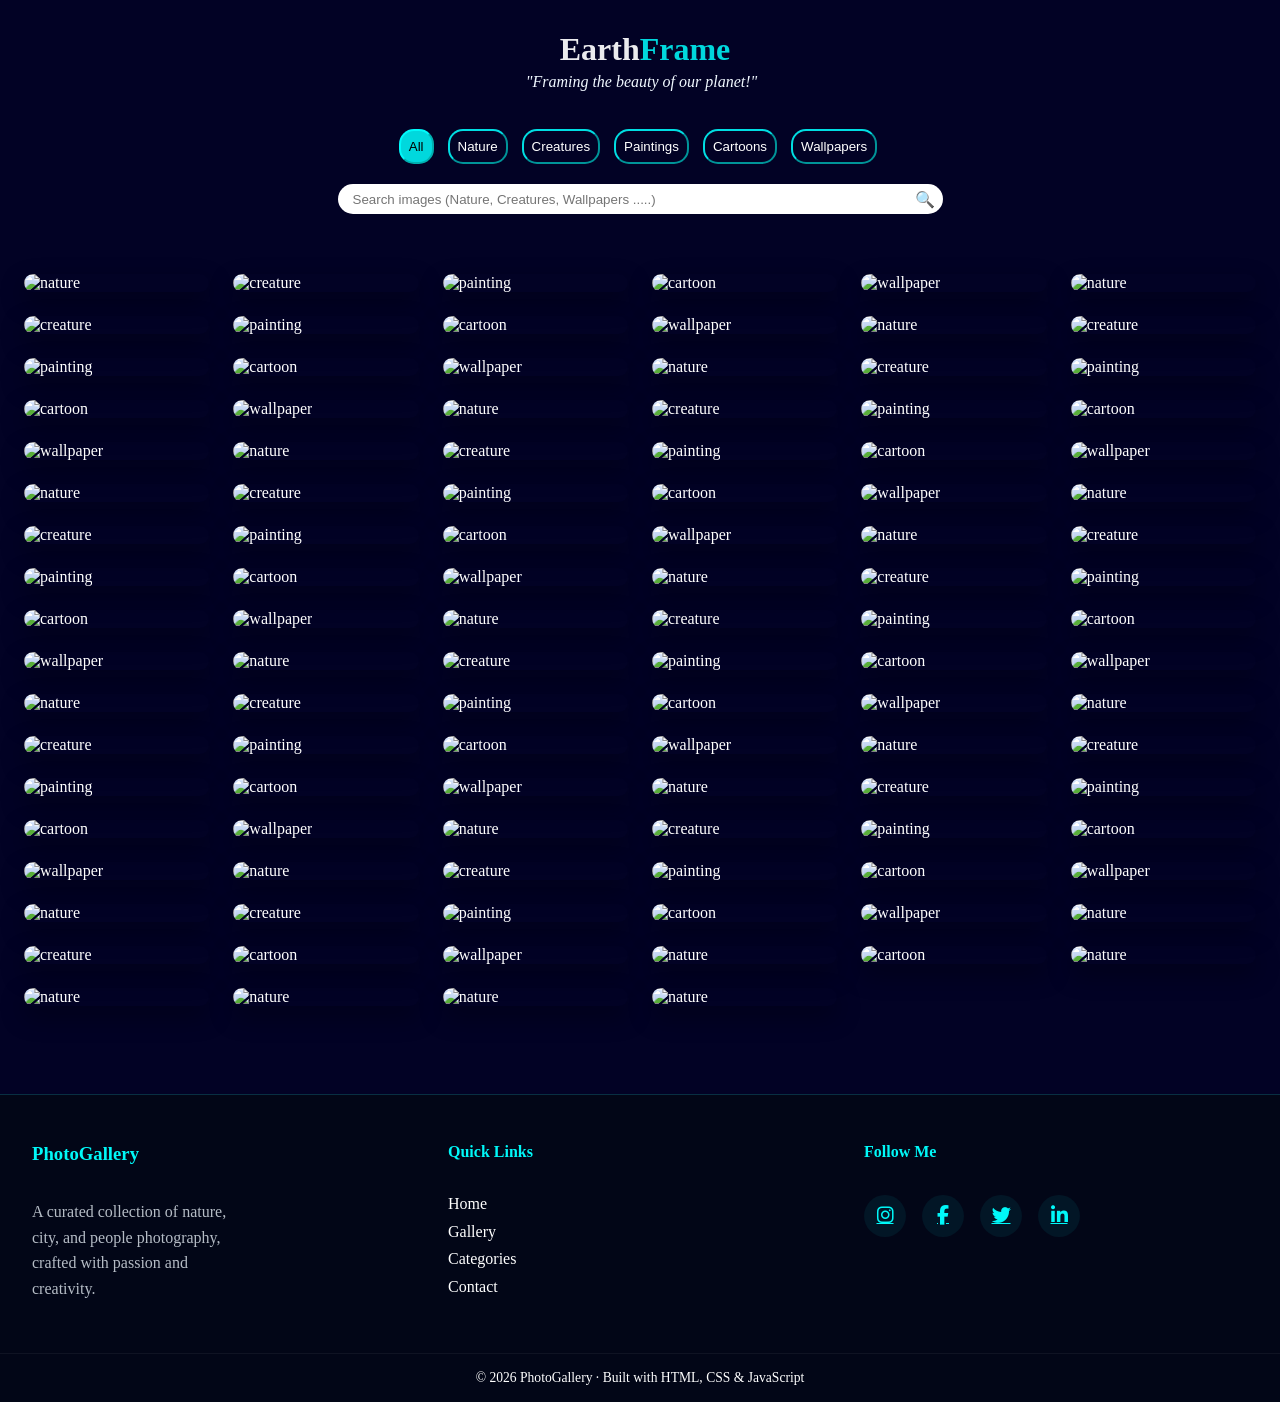
==== index.html @ 1088f2f5 "Add files via upload" ====
<!DOCTYPE html>
<html lang="en">
<head>
    <meta charset="UTF-8">
    <meta name="viewport" content="width=device-width, initial-scale=1.0">
    <title>Image Gallery</title>
    <link rel="stylesheet" href="style.css">
</head>
<body>
    <header>
        <h1 id="logo">Earth<span>Frame</span></h1>
        <p><i>"Framing the beauty of our planet!"</i></p><br>
        <div class="filters">
            <button class="active" data-filter="All">All</button>
            <button data-filter="Nature">Nature</button>
            <button data-filter="Creatures">Creatures</button>
            <button data-filter="Paintings">Paintings</button>
            <button data-filter="Cartoons">Cartoons</button>
            <button data-filter="Wallpapers">Wallpapers</button>
        </div>
        <div class="Search-box">
            <input type="text" id="searchinput" placeholder="Search images (Nature, Creatures, Wallpapers .....)">
            <span class="clearicon">🔍</span>
        </div>
    </header>
    <main>
        <section class="gallery" id="gallery"> 

            <div class="card" data-category="Nature"><img src="Nature/nature1.jpg" alt="nature"></div> 
            <div class="card" data-category="Creatures"><img src="Creatures/creature1.jpg" alt="creature"></div>
            <div class="card" data-category="Paintings"><img src="Paintings/painting1.jpg" alt="painting"></div>
            <div class="card" data-category="Cartoons"><img src="Cartoons/cartoon1.jpg" alt="cartoon"></div> 
            <div class="card" data-category="Wallpapers"><img src="Wallpapers/wallpaper1.jpg" alt="wallpaper"></div>

            <div class="card" data-category="Nature"><img src="Nature/nature2.jpg" alt="nature"></div>
            <div class="card" data-category="Creatures"><img src="Creatures/creature2.jpg" alt="creature"></div>
            <div class="card" data-category="Paintings"><img src="Paintings/painting2.jpg" alt="painting"></div>
            <div class="card" data-category="Cartoons"><img src="Cartoons/cartoon2.jpg" alt="cartoon"></div>
            <div class="card" data-category="Wallpapers"><img src="Wallpapers/wallpaper2.jpg" alt="wallpaper"></div>

            <div class="card" data-category="Nature"><img src="Nature/nature3.jpg" alt="nature"></div>
            <div class="card" data-category="Creatures"><img src="Creatures/creature3.jpg" alt="creature"></div>
            <div class="card" data-category="Paintings"><img src="Paintings/painting3.jpg" alt="painting"></div>
            <div class="card" data-category="Cartoons"><img src="Cartoons/cartoon3.jpg" alt="cartoon"></div>
            <div class="card" data-category="Wallpapers"><img src="Wallpapers/wallpaper3.jpg" alt="wallpaper"></div>

            <div class="card" data-category="Nature"><img src="Nature/nature4.jpg" alt="nature"></div>
            <div class="card" data-category="Creatures"><img src="Creatures/creature4.jpg" alt="creature"></div>
            <div class="card" data-category="Paintings"><img src="Paintings/painting4.jpg" alt="painting"></div>
            <div class="card" data-category="Cartoons"><img src="Cartoons/cartoon4.jpg" alt="cartoon"></div>
            <div class="card" data-category="Wallpapers"><img src="Wallpapers/wallpaper4.jpg" alt="wallpaper"></div>

            <div class="card" data-category="Nature"><img src="Nature/nature5.jpg" alt="nature"></div>
            <div class="card" data-category="Creatures"><img src="Creatures/creature5.jpg" alt="creature"></div>
            <div class="card" data-category="Paintings"><img src="Paintings/painting5.jpg" alt="painting"></div>
            <div class="card" data-category="Cartoons"><img src="Cartoons/cartoon5.jpg" alt="cartoon"></div>
            <div class="card" data-category="Wallpapers"><img src="Wallpapers/wallpaper5.jpg" alt="wallpaper"></div>

            <div class="card" data-category="Nature"><img src="Nature/nature6.jpg" alt="nature"></div>
            <div class="card" data-category="Creatures"><img src="Creatures/creature6.jpg" alt="creature"></div>
            <div class="card" data-category="Paintings"><img src="Paintings/painting6.jpg" alt="painting"></div>
            <div class="card" data-category="Cartoons"><img src="Cartoons/cartoon6.jpg" alt="cartoon"></div>
            <div class="card" data-category="Wallpapers"><img src="Wallpapers/wallpaper6.jpg" alt="wallpaper"></div>

            <div class="card" data-category="Nature"><img src="Nature/nature7.jpg" alt="nature"></div>
            <div class="card" data-category="Creatures"><img src="Creatures/creature7.jpg" alt="creature"></div>
            <div class="card" data-category="Paintings"><img src="Paintings/painting7.jpg" alt="painting"></div>
            <div class="card" data-category="Cartoons"><img src="Cartoons/cartoon7.jpg" alt="cartoon"></div>
            <div class="card" data-category="Wallpapers"><img src="Wallpapers/wallpaper7.jpg" alt="wallpaper"></div>

            <div class="card" data-category="Nature"><img src="Nature/nature8.jpg" alt="nature"></div>
            <div class="card" data-category="Creatures"><img src="Creatures/creature8.jpg" alt="creature"></div>
            <div class="card" data-category="Paintings"><img src="Paintings/painting8.jpg" alt="painting"></div>
            <div class="card" data-category="Cartoons"><img src="Cartoons/cartoon8.jpg" alt="cartoon"></div>
            <div class="card" data-category="Wallpapers"><img src="Wallpapers/wallpaper8.jpg" alt="wallpaper"></div>

            <div class="card" data-category="Nature"><img src="Nature/nature9.jpg" alt="nature"></div>
            <div class="card" data-category="Creatures"><img src="Creatures/creature9.jpg" alt="creature"></div>
            <div class="card" data-category="Paintings"><img src="Paintings/painting9.jpg" alt="painting"></div>
            <div class="card" data-category="Cartoons"><img src="Cartoons/cartoon9.jpg" alt="cartoon"></div>
            <div class="card" data-category="Wallpapers"><img src="Wallpapers/wallpaper9.jpg" alt="wallpaper"></div>

            <div class="card" data-category="Nature"><img src="Nature/nature10.jpg" alt="nature"></div>
            <div class="card" data-category="Creatures"><img src="Creatures/creature10.jpg" alt="creature"></div>
            <div class="card" data-category="Paintings"><img src="Paintings/painting10.jpg" alt="painting"></div>
            <div class="card" data-category="Cartoons"><img src="Cartoons/cartoon10.png" alt="cartoon"></div>
            <div class="card" data-category="Wallpapers"><img src="Wallpapers/wallpaper10.jpg" alt="wallpaper"></div>

            <div class="card" data-category="Nature"><img src="Nature/nature11.jpg" alt="nature"></div>
            <div class="card" data-category="Creatures"><img src="Creatures/creature11.jpg" alt="creature"></div>
            <div class="card" data-category="Paintings"><img src="Paintings/painting11.jpg" alt="painting"></div>
            <div class="card" data-category="Cartoons"><img src="Cartoons/cartoon11.jpg" alt="cartoon"></div>
            <div class="card" data-category="Wallpapers"><img src="Wallpapers/wallpaper11.jpg" alt="wallpaper"></div>

            <div class="card" data-category="Nature"><img src="Nature/nature12.jpg" alt="nature"></div>
            <div class="card" data-category="Creatures"><img src="Creatures/creature12.jpg" alt="creature"></div>
            <div class="card" data-category="Paintings"><img src="Paintings/painting12.jpg" alt="painting"></div>
            <div class="card" data-category="Cartoons"><img src="Cartoons/cartoon12.png" alt="cartoon"></div>
            <div class="card" data-category="Wallpapers"><img src="Wallpapers/wallpaper12.jpg" alt="wallpaper"></div>

            <div class="card" data-category="Nature"><img src="Nature/nature13.jpg" alt="nature"></div>
            <div class="card" data-category="Creatures"><img src="Creatures/creature13.jpg" alt="creature"></div>
            <div class="card" data-category="Paintings"><img src="Paintings/painting13.jpg" alt="painting"></div>
            <div class="card" data-category="Cartoons"><img src="Cartoons/cartoon13.jpg" alt="cartoon"></div>
            <div class="card" data-category="Wallpapers"><img src="Wallpapers/wallpaper13.jpg" alt="wallpaper"></div>

            <div class="card" data-category="Nature"><img src="Nature/nature14.jpg" alt="nature"></div>
            <div class="card" data-category="Creatures"><img src="Creatures/creature14.jpg" alt="creature"></div>
            <div class="card" data-category="Paintings"><img src="Paintings/painting14.jpg" alt="painting"></div>
            <div class="card" data-category="Cartoons"><img src="Cartoons/cartoon14.jpg" alt="cartoon"></div>
            <div class="card" data-category="Wallpapers"><img src="Wallpapers/wallpaper14.jpg" alt="wallpaper"></div>

            <div class="card" data-category="Nature"><img src="Nature/nature15.jpg" alt="nature"></div>
            <div class="card" data-category="Creatures"><img src="Creatures/creature15.jpg" alt="creature"></div>
            <div class="card" data-category="Paintings"><img src="Paintings/painting15.jpg" alt="painting"></div>
            <div class="card" data-category="Cartoons"><img src="Cartoons/cartoon15.jpg" alt="cartoon"></div>
            <div class="card" data-category="Wallpapers"><img src="Wallpapers/wallpaper15.jpg" alt="wallpaper"></div>

            <div class="card" data-category="Nature"><img src="Nature/nature16.jpg" alt="nature"></div>
            <div class="card" data-category="Creatures"><img src="Creatures/creature16.jpg" alt="creature"></div>
            <div class="card" data-category="Paintings"><img src="Paintings/painting16.jpg" alt="painting"></div>
            <div class="card" data-category="Cartoons"><img src="Cartoons/cartoon16.jpg" alt="cartoon"></div>
            <div class="card" data-category="Wallpapers"><img src="Wallpapers/wallpaper16.jpg" alt="wallpaper"></div>

            <div class="card" data-category="Nature"><img src="Nature/nature17.jpg" alt="nature"></div>
            <div class="card" data-category="Creatures"><img src="Creatures/creature17.jpg" alt="creature"></div>
            <div class="card" data-category="Paintings"><img src="Paintings/painting17.jpg" alt="painting"></div>
            <div class="card" data-category="Cartoons"><img src="Cartoons/cartoon17.jpg" alt="cartoon"></div>
            <div class="card" data-category="Wallpapers"><img src="Wallpapers/wallpaper17.jpg" alt="wallpaper"></div>

            <div class="card" data-category="Nature"><img src="Nature/nature18.jpg" alt="nature"></div>
            <div class="card" data-category="Creatures"><img src="Creatures/creature18.avif" alt="creature"></div>
            <div class="card" data-category="Paintings"><img src="Paintings/painting18.jpg" alt="painting"></div>
            <div class="card" data-category="Cartoons"><img src="Cartoons/cartoon18.jpg" alt="cartoon"></div>
            <div class="card" data-category="Wallpapers"><img src="Wallpapers/wallpaper18.jpg" alt="wallpaper"></div>

            <div class="card" data-category="Nature"><img src="Nature/nature19.jpg" alt="nature"></div>
            <div class="card" data-category="Creatures"><img src="Creatures/creature19.webp" alt="creature"></div>
            <div class="card" data-category="Paintings"><img src="Paintings/painting19.jpg" alt="painting"></div>
            <div class="card" data-category="Cartoons"><img src="Cartoons/cartoon19.jpg" alt="cartoon"></div>
            <div class="card" data-category="Wallpapers"><img src="Wallpapers/wallpaper19.jpg" alt="wallpaper"></div>

            <div class="card" data-category="Nature"><img src="Nature/nature20.jpg" alt="nature"></div>
            <div class="card" data-category="Creatures"><img src="Creatures/creature20.jpg" alt="creature"></div>
            <div class="card" data-category="Cartoons"><img src="Cartoons/cartoon20.jpg" alt="cartoon"></div>
            <div class="card" data-category="Wallpapers"><img src="Wallpapers/wallpaper20.jpg" alt="wallpaper"></div>

            <div class="card" data-category="Nature"><img src="Nature/nature21.jpg" alt="nature"></div>
            <div class="card" data-category="Cartoons"><img src="Cartoons/cartoon21.jpg" alt="cartoon"></div>
            
            <div class="card" data-category="Nature"><img src="Nature/nature22.jpg" alt="nature"></div>
            <div class="card" data-category="Nature"><img src="Nature/nature23.jpg" alt="nature"></div>
            <div class="card" data-category="Nature"><img src="Nature/nature24.jpg" alt="nature"></div>
            <div class="card" data-category="Nature"><img src="Nature/nature25.jpg" alt="nature"></div>
            <div class="card" data-category="Nature"><img src="Nature/nature26.jpg" alt="nature"></div>
            
        </section>
    </main>
<footer class="site-footer">
  <div class="footer-container">

    <!-- About -->
    <div class="footer-section">
      <h3>PhotoGallery</h3><br>
      <p>
        A curated collection of nature,<br> city, and people photography,<br>
        crafted with passion and <br>creativity.
      </p>
    </div>

    <!-- Quick Links -->
    <div class="footer-section">
      <h4>Quick Links</h4><br>
      <ul>
        <li><a href="#">Home</a></li>
        <li><a href="#">Gallery</a></li>
        <li><a href="#">Categories</a></li>
        <li><a href="#">Contact</a></li>
      </ul>
    </div>

    <!-- Social -->
    <div class="footer-section">
      <h4>Follow Me</h4><br>
      <div class="social-icons">
        <a href="#"><i class="fab fa-instagram"></i></a>
        <a href="#"><i class="fab fa-facebook-f"></i></a>
        <a href="#"><i class="fab fa-twitter"></i></a>
        <a href="#"><i class="fab fa-linkedin-in"></i></a>
      </div>
    </div>

  </div>

  <div class="footer-bottom">
    © 2026 PhotoGallery · Built with HTML, CSS & JavaScript
  </div>
</footer>

<!-- Font Awesome Icons -->
<link
  rel="stylesheet"
  href="https://cdnjs.cloudflare.com/ajax/libs/font-awesome/6.5.0/css/all.min.css"
/>

  <div class="lightbox" id="lightbox">
      <button class="close">×</button>
      <button class="prev">‹</button>
      <img src="" id="lightboxImg" />
      <a id="downloadBtn" class="download-btn" download>⬇ Download</a>
      <button class="next">›</button>
  </div>

    <script src="script.js"></script>

</body>
</html>
---- style.css ----
*{
    margin: 0%;
    padding: 0%;
}
html,body{
    height: 100%;
    width: 100%;
}
body{
    color: white;
    background-color: rgb(2, 2, 37);
}
header {
  padding: 1rem;
  text-align: center;
}

#logo {
  margin: 0;
}

#logo{
    margin-left: 10px;
    margin-top: 15px;
    color: rgba(255, 255, 255, 0.921);
}
header p{
    margin-top: 5px;
    margin-left: 3px;
    color: aliceblue;
}
header h1 span{
    color: rgba(0, 255, 255, 0.847);
}
.filters {
  display: flex;
  justify-content: center;
  flex-wrap: wrap;
  gap: 10px;
  margin: 20px 0;
}
/* 
.filters{
    display: flex;
    justify-content:flex-end;
    flex-wrap: wrap;
    gap: 8px;
    margin-top: 15px;
} */

 .filters button.active{
    background-color: rgba(0, 255, 255, 0.847);
    color: black;
}

button{
    padding: 8px;
    border-color: rgba(0, 255, 255, 0.871);
    border-radius: 15px;
    background-color: transparent;
    color: white;
    margin-right: 4px;
}
button:hover{
    background-color: rgba(0, 255, 255, 0.847);
    color: black;
}
.Search-box {
  display: flex;
  justify-content: center;
  position: relative;
  margin: 20px auto;
  width: 100%;
}

#searchinput {
  width: 90%;
  max-width: 550px;
  height: 30px;
  padding: 0 40px 0 15px;
  border-radius: 20px;
  border: none;
  outline: none;
}

/* #searchinput{
    margin-left: 150px;
    height: 22px;
    width: 550px;
    border-radius: 20px;
} */
 .clearicon {
  position: absolute;
  right: calc(50% - 295px);
  top: 50%;
  transform: translateY(-50%);
  cursor: pointer;
  color: black;
}

/* .clearicon{
    margin-left: -20px;
    position: absolute;
    margin-top: 3px;
    font-size: small;
    color: black;
    background-color: transparent;
    cursor: pointer;
} */
 .gallery {
  display: grid;
  grid-template-columns: repeat(auto-fit, minmax(180px, 1fr));
  gap: 1.5rem;
  padding: 1.5rem;
}

/* .gallery {
    display: grid;
    grid-template-columns: repeat(auto-fill, minmax(240px, 1fr));
    gap: 2.5rem;
} */

.card {
    background: var(--card);
    border-radius: 1rem;
    overflow: hidden;
    cursor: pointer;
    position: relative;
    box-shadow: 0 10px 25px rgba(0,0,0,0.35);
    transition: transform 0.3s ease, box-shadow 0.3s ease;
}

.card:hover {
    transform: translateY(-10px) scale(1.02);
    box-shadow: 0 20px 45px rgba(0,0,0,0.45);
}
.card img{
    object-fit: cover;
    height: 100%;
    width: 100%;
    aspect-ratio: 4 / 3;
    transition: transform 0.4s ease, filter 0.4s ease;
}
.card:hover img {
    transform: scale(1.08);
    filter: brightness(1.1);
}

.card.hidden {
    display: none;
}
    .lightbox {
      position: fixed;
      inset: 0;
      background: rgba(2,6,23,0.92);
      display: none;
      align-items: center;
      justify-content: center;
      z-index: 1000;
    }

    .lightbox.active {
      display: flex;
    }

    .lightbox img {
      max-width: 90vw;
      max-height: 85vh;
      border-radius: 1rem;
      box-shadow: 0 30px 70px rgba(0,0,0,0.6);
      transition: transform 0.3s ease;
    }
.lightbox button {
  font-size: 2rem;
}

@media (max-width: 480px) {
  .prev { left: 1rem; }
  .next { right: 1rem; }
  .close { top: 1rem; right: 1rem; }
}

     .lightbox button {
      position: absolute;
      background: none;
      border: none;
      color: var(--text);
      font-size: 2.5rem;
      cursor: pointer;
      padding: 0.5rem 1rem;
      user-select: none;
    }

    .close { top: 1.5rem; right: 2rem; }
    .prev { left: 2rem; }
    .next { right: 2rem; }


    .site-footer {
  background: #020617;
  border-top: 1px solid rgba(34, 211, 238, 0.2);
  margin-top: 4rem;
  color: var(--text);
}

.footer-container {
  max-width: 1400px;
  margin: auto;
  padding: 3rem 2rem;
  display: grid;
  grid-template-columns: repeat(auto-fit, minmax(220px, 1fr));
  gap: 2rem;
}

.footer-section h3,
.footer-section h4 {
  color:rgba(0, 255, 255, 0.972);
  margin-bottom: 1rem;
}

.footer-section p {
  color:rgba(240, 248, 255, 0.751);
  line-height: 1.6;
}

.footer-section ul {
  list-style: none;
}

.footer-section ul li {
  margin-bottom: 0.6rem;
}

.footer-section ul a {
  text-decoration: none;
  color: white;
  position: relative;
  transition: color 0.3s;
}

.footer-section ul a::after {
  content: "";
  position: absolute;
  left: 0;
  bottom: -4px;
  width: 0;
  height: 2px;
  background: rgba(0, 255, 255, 0.972) ;
  transition: width 0.3s ease;
}

.footer-section ul a:hover {
  color: rgba(0, 255, 255, 0.972);
}

.footer-section ul a:hover::after {
  width: 100%;
}

/* Social Icons */
.social-icons {
  display: flex;
  gap: 1rem;
}
@media (max-width: 768px) {
  .footer-container {
    text-align: center;
  }

  .social-icons {
    justify-content: center;
  }
}


.social-icons a {
  width: 42px;
  height: 42px;
  border-radius: 50%;
  background: rgba(4, 245, 245, 0.064);
  display: grid;
  place-items: center;
  color:rgba(0, 255, 255, 0.972) ;
  font-size: 1.2rem;
  transition: transform 0.3s, background 0.3s;
}

.social-icons a:hover {
  background: rgba(0, 255, 255, 0.972);
  color: #020617;
  transform: translateY(-4px) scale(1.05);
}

/* Bottom bar */
.footer-bottom {
  text-align: center;
  padding: 1rem;
  font-size: 0.85rem;
  color: var(--muted);
  border-top: 1px solid rgba(255, 255, 255, 0.05);
}

/* Responsive tweaks */
@media (max-width: 640px) {
  .footer-container {
    text-align: center;
  }

  .social-icons {
    justify-content: center;
  }
}


    @media (max-width: 640px) {
      main { padding: 1.25rem; }
      header h1 { font-size: 1.3rem; }
      .prev, .next { font-size: 2rem; }
    }
  /* MOBILE */
@media (max-width: 480px) {
  button {
    padding: 6px 10px;
    font-size: 0.85rem;
  }
}

/* TABLET */
@media (max-width: 768px) {
  header h1 {
    font-size: 1.4rem;
  }
}

/* LARGE SCREENS */
@media (min-width: 1400px) {
  .gallery {
    max-width: 1400px;
    margin: auto;
  }
}

.download-btn {
  position: absolute;
  top: 2rem;
  left: 7rem;
  padding: 8px 14px;
  border-radius: 20px;
  background: rgba(3, 106, 106, 0.9);
  color: white;
  font-size: 0.9rem;
  text-decoration: none;
  font-weight: 600;
  transition: transform 0.2s, background 0.2s;
  border-color: #020617;
  border-style: solid;
  box-shadow: 0px 0px 10px white;
}

.download-btn:hover {
  color: #020617;
  background: rgba(0, 255, 255, 1);
  transform: scale(1.05);
}
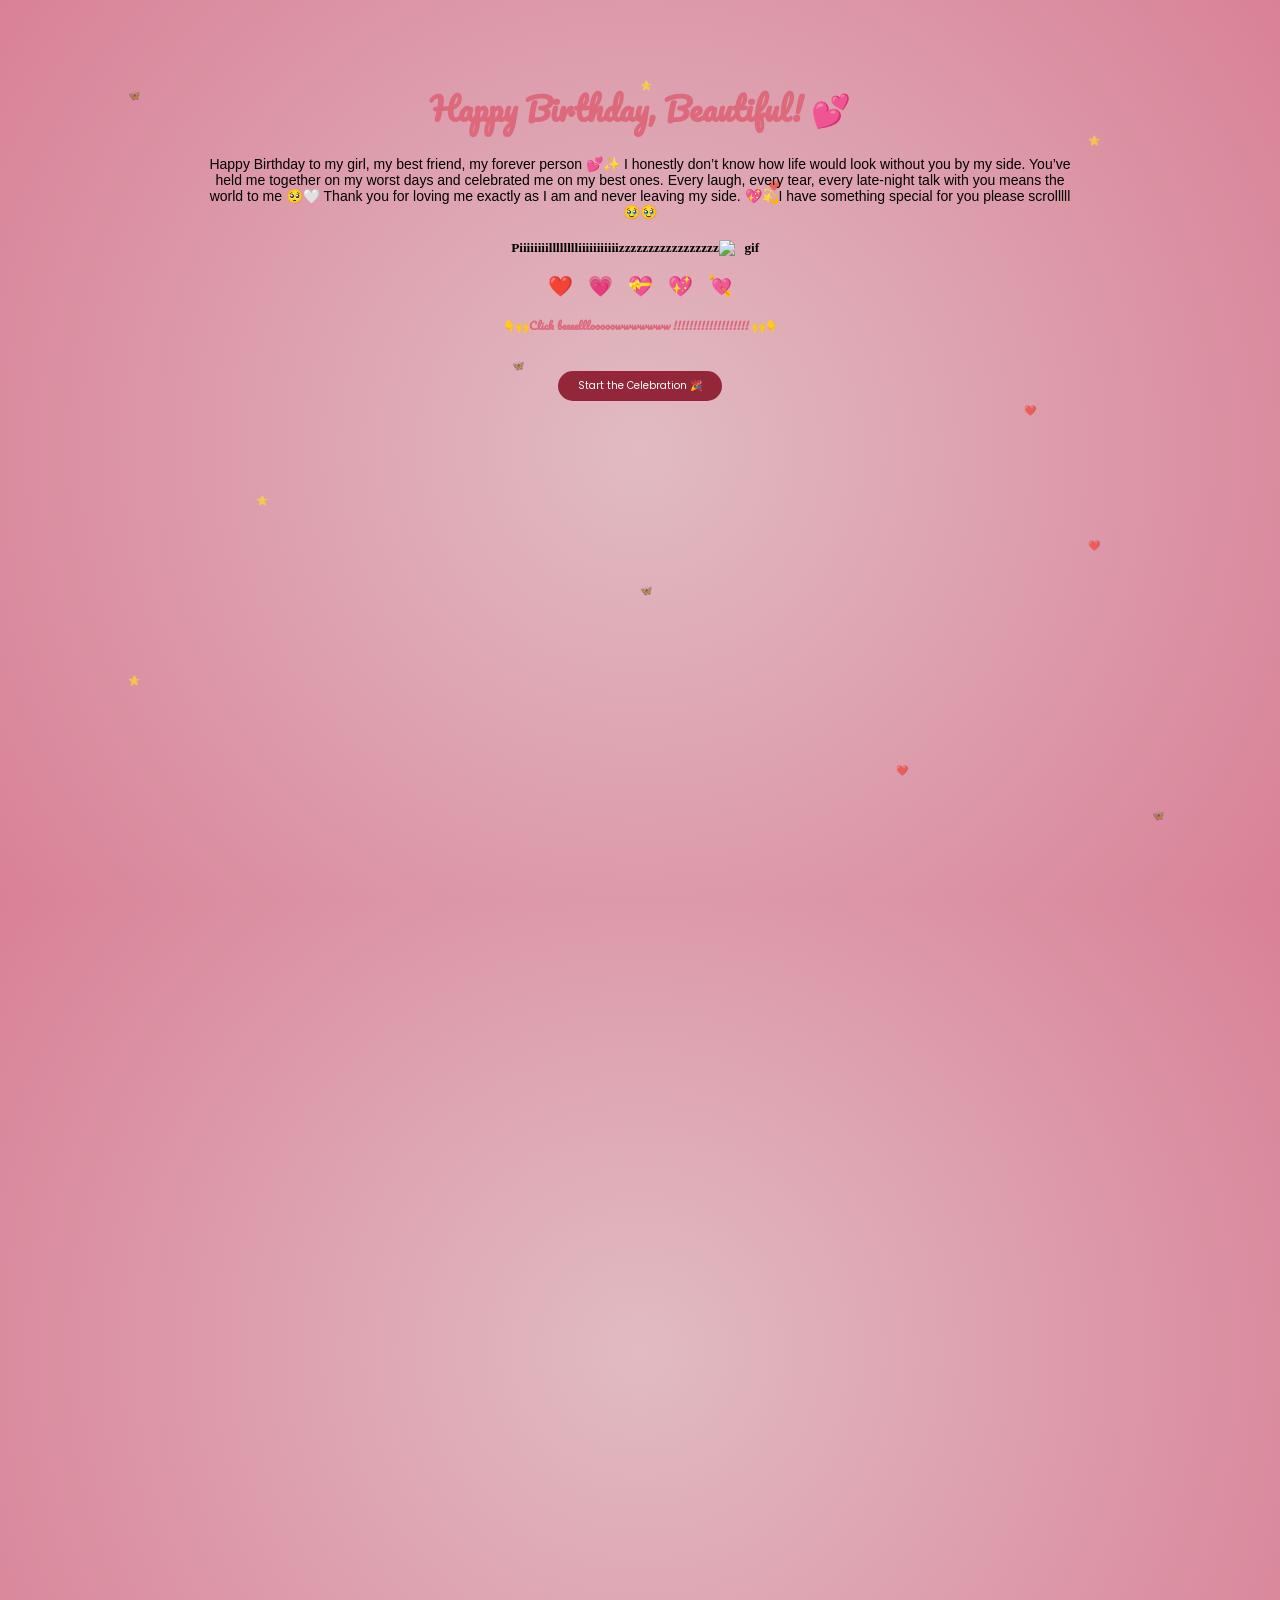
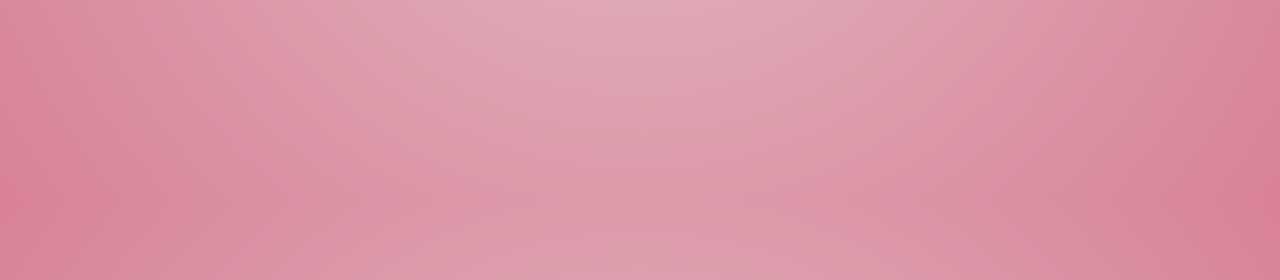
==== commit 89283289: "Update and rename ash.html to index.html" ====
--- a/index.html
+++ b/index.html
@@ -3,215 +3,206 @@
 <head>
     <meta charset="UTF-8">
     <meta name="viewport" content="width=device-width, initial-scale=1.0">
-    <title>Image Gallery</title>
-    <link rel="stylesheet" href="style.css">
+    <title>Happy Birthday My Pasandida Girl </title>
+    <link rel = "stylesheet" href="styles.css">
+    <link href="https://fonts.googleapis.com/css2?family=Great+Vibes&family=Poppins:wght@300;400;600&family=Pacifico&display=swap" rel="stylesheet">
 </head>
 <body>
-    <header>
-        <h1 id="logo">Earth<span>Frame</span></h1>
-        <p><i>"Framing the beauty of our planet!"</i></p><br>
-        <div class="filters">
-            <button class="active" data-filter="All">All</button>
-            <button data-filter="Nature">Nature</button>
-            <button data-filter="Creatures">Creatures</button>
-            <button data-filter="Paintings">Paintings</button>
-            <button data-filter="Cartoons">Cartoons</button>
-            <button data-filter="Wallpapers">Wallpapers</button>
+<div class="bg-icons">
+  <span>⭐</span><span>❤️</span><span>🦋</span>
+  <span>❤️</span><span>⭐</span><span>🦋</span>
+  <span>⭐</span><span>❤️</span><span>🦋</span>
+  <span>❤️</span><span>⭐</span><span>🦋</span>
+
+  <div class="page">
+    <div id="heart-container"></div>
+    <!-- <p1>Happy Birthday, Beautifull ! 💕</p1><br> -->
+    <h1 class="title">Happy Birthday, Beautiful! 💕</h1>
+    <p>Happy Birthday to my girl, my best friend, my forever person 💕✨ I honestly don’t know how life would look without you by my side.
+      You’ve held me together on my worst days and celebrated me on my best ones. Every laugh, every tear, every late-night talk with you means 
+      the world to me 🥺🤍 Thank you for loving me exactly as I am and never leaving my side. 💖💫I have something special for you please scrolllll🥹🥹 </p>
+      <h5>Piiiiiiiilllllllliiiiiiiiiiizzzzzzzzzzzzzzzzz<img width="50px" src="https://i.pinimg.com/originals/18/50/a8/1850a80fa0e967bd8caf1d89fb78d8fe.gif" alt="gif"></h5><br>
+  </div>
+
+  <div class="page1">
+    <div class="heart-row">
+      <div class="heartsss">❤️</div>
+      <div class="heartsss">💗</div>
+      <div class="heartsss">💝</div>
+      <div class="heartsss">💖</div>
+      <div class="heartsss">💘</div>
+    </div><br>
+    <h6 id="request">👇🙌Click beeeelllooooowwwwwww !!!!!!!!!!!!!!!!!!! 🙌👇</h6><br><br>
+    <div id="box1">
+      <button onclick="showMemories(); startMusic();" id="click">Start the Celebration 🎉</button>
+    </div>
+  </div>
+
+  <div class="memories-title" id="memories">
+    <div id="box2">
+      <h2>❤️ Our Beautiful Memories ❤️</h2>
+    </div><br>
+    
+    <div class="page2">
+      <div id="bgcolor2">
+        <div id="images1">
+          <div class="cards" id="card1"></div>
+          <div class="cards" id="card2"></div>
+          <div class="cards" id="card3"></div>
+          <div class="cards" id="card4"></div>
+        </div><br>
+        <div id="images2">
+          <div class="cards" id="card5"></div>
+          <div class="cards" id="card6"></div>
+          <div class="cards" id="card7"></div>
+          <div class="cards" id="card8"></div>
+        </div><br>
+        <div id="images3">
+          <div class="cards" id="card9"></div>
+          <div class="cards" id="card10"></div>
+          <div class="cards" id="card11"></div>
+          <div class="cards" id="card12"></div>
+        </div><br>
+        <div id="images4">
+          <div class="cards" id="card13"></div>
+          <div class="cards" id="card14"></div>
+          <div class="cards" id="card15"></div>
+          <div class="cards" id="card16"></div>
         </div>
-        <div class="Search-box">
-            <input type="text" id="searchinput" placeholder="Search images (Nature, Creatures, Wallpapers .....)">
-            <span class="clearicon">🔍</span>
+      </div>
+    </div>
+  
+    <div class="page3"><br>
+      <h2 id="sg">🎁 Oyeee, I have a surprise gift just for you, and to get it, you’ll have to double click on this below gift box 🎁</h2><br>
+      <div class="container1">
+        <button id="giftbox">🎁</button>
+        <div id="message">
+          <p>😂🤣🤣🤣🤣🤣😂😂😂 <br><b>Ohhhhhh whatttttt? You thought the gift would be this easy to get? Hehee, not a chanceeee 😌😏<br><br>
+            If you really want this gift, you’ll have to put in a little effort, jaan 💕<br><br>You have to solve this below puzzle and 
+            tell me the answer-let's see how strong your memory power issss 😏 <br><br>Let's see how much you remember our 
+            sweet-sweet moments that we spent together … all those little memories that make me smile 💖💖</b>
+          </p>
         </div>
-    </header>
-    <main>
-        <section class="gallery" id="gallery"> 
-
-            <div class="card" data-category="Nature"><img src="Nature/nature1.jpg" alt="nature"></div> 
-            <div class="card" data-category="Creatures"><img src="Creatures/creature1.jpg" alt="creature"></div>
-            <div class="card" data-category="Paintings"><img src="Paintings/painting1.jpg" alt="painting"></div>
-            <div class="card" data-category="Cartoons"><img src="Cartoons/cartoon1.jpg" alt="cartoon"></div> 
-            <div class="card" data-category="Wallpapers"><img src="Wallpapers/wallpaper1.jpg" alt="wallpaper"></div>
-
-            <div class="card" data-category="Nature"><img src="Nature/nature2.jpg" alt="nature"></div>
-            <div class="card" data-category="Creatures"><img src="Creatures/creature2.jpg" alt="creature"></div>
-            <div class="card" data-category="Paintings"><img src="Paintings/painting2.jpg" alt="painting"></div>
-            <div class="card" data-category="Cartoons"><img src="Cartoons/cartoon2.jpg" alt="cartoon"></div>
-            <div class="card" data-category="Wallpapers"><img src="Wallpapers/wallpaper2.jpg" alt="wallpaper"></div>
-
-            <div class="card" data-category="Nature"><img src="Nature/nature3.jpg" alt="nature"></div>
-            <div class="card" data-category="Creatures"><img src="Creatures/creature3.jpg" alt="creature"></div>
-            <div class="card" data-category="Paintings"><img src="Paintings/painting3.jpg" alt="painting"></div>
-            <div class="card" data-category="Cartoons"><img src="Cartoons/cartoon3.jpg" alt="cartoon"></div>
-            <div class="card" data-category="Wallpapers"><img src="Wallpapers/wallpaper3.jpg" alt="wallpaper"></div>
-
-            <div class="card" data-category="Nature"><img src="Nature/nature4.jpg" alt="nature"></div>
-            <div class="card" data-category="Creatures"><img src="Creatures/creature4.jpg" alt="creature"></div>
-            <div class="card" data-category="Paintings"><img src="Paintings/painting4.jpg" alt="painting"></div>
-            <div class="card" data-category="Cartoons"><img src="Cartoons/cartoon4.jpg" alt="cartoon"></div>
-            <div class="card" data-category="Wallpapers"><img src="Wallpapers/wallpaper4.jpg" alt="wallpaper"></div>
-
-            <div class="card" data-category="Nature"><img src="Nature/nature5.jpg" alt="nature"></div>
-            <div class="card" data-category="Creatures"><img src="Creatures/creature5.jpg" alt="creature"></div>
-            <div class="card" data-category="Paintings"><img src="Paintings/painting5.jpg" alt="painting"></div>
-            <div class="card" data-category="Cartoons"><img src="Cartoons/cartoon5.jpg" alt="cartoon"></div>
-            <div class="card" data-category="Wallpapers"><img src="Wallpapers/wallpaper5.jpg" alt="wallpaper"></div>
-
-            <div class="card" data-category="Nature"><img src="Nature/nature6.jpg" alt="nature"></div>
-            <div class="card" data-category="Creatures"><img src="Creatures/creature6.jpg" alt="creature"></div>
-            <div class="card" data-category="Paintings"><img src="Paintings/painting6.jpg" alt="painting"></div>
-            <div class="card" data-category="Cartoons"><img src="Cartoons/cartoon6.jpg" alt="cartoon"></div>
-            <div class="card" data-category="Wallpapers"><img src="Wallpapers/wallpaper6.jpg" alt="wallpaper"></div>
-
-            <div class="card" data-category="Nature"><img src="Nature/nature7.jpg" alt="nature"></div>
-            <div class="card" data-category="Creatures"><img src="Creatures/creature7.jpg" alt="creature"></div>
-            <div class="card" data-category="Paintings"><img src="Paintings/painting7.jpg" alt="painting"></div>
-            <div class="card" data-category="Cartoons"><img src="Cartoons/cartoon7.jpg" alt="cartoon"></div>
-            <div class="card" data-category="Wallpapers"><img src="Wallpapers/wallpaper7.jpg" alt="wallpaper"></div>
-
-            <div class="card" data-category="Nature"><img src="Nature/nature8.jpg" alt="nature"></div>
-            <div class="card" data-category="Creatures"><img src="Creatures/creature8.jpg" alt="creature"></div>
-            <div class="card" data-category="Paintings"><img src="Paintings/painting8.jpg" alt="painting"></div>
-            <div class="card" data-category="Cartoons"><img src="Cartoons/cartoon8.jpg" alt="cartoon"></div>
-            <div class="card" data-category="Wallpapers"><img src="Wallpapers/wallpaper8.jpg" alt="wallpaper"></div>
-
-            <div class="card" data-category="Nature"><img src="Nature/nature9.jpg" alt="nature"></div>
-            <div class="card" data-category="Creatures"><img src="Creatures/creature9.jpg" alt="creature"></div>
-            <div class="card" data-category="Paintings"><img src="Paintings/painting9.jpg" alt="painting"></div>
-            <div class="card" data-category="Cartoons"><img src="Cartoons/cartoon9.jpg" alt="cartoon"></div>
-            <div class="card" data-category="Wallpapers"><img src="Wallpapers/wallpaper9.jpg" alt="wallpaper"></div>
-
-            <div class="card" data-category="Nature"><img src="Nature/nature10.jpg" alt="nature"></div>
-            <div class="card" data-category="Creatures"><img src="Creatures/creature10.jpg" alt="creature"></div>
-            <div class="card" data-category="Paintings"><img src="Paintings/painting10.jpg" alt="painting"></div>
-            <div class="card" data-category="Cartoons"><img src="Cartoons/cartoon10.png" alt="cartoon"></div>
-            <div class="card" data-category="Wallpapers"><img src="Wallpapers/wallpaper10.jpg" alt="wallpaper"></div>
-
-            <div class="card" data-category="Nature"><img src="Nature/nature11.jpg" alt="nature"></div>
-            <div class="card" data-category="Creatures"><img src="Creatures/creature11.jpg" alt="creature"></div>
-            <div class="card" data-category="Paintings"><img src="Paintings/painting11.jpg" alt="painting"></div>
-            <div class="card" data-category="Cartoons"><img src="Cartoons/cartoon11.jpg" alt="cartoon"></div>
-            <div class="card" data-category="Wallpapers"><img src="Wallpapers/wallpaper11.jpg" alt="wallpaper"></div>
-
-            <div class="card" data-category="Nature"><img src="Nature/nature12.jpg" alt="nature"></div>
-            <div class="card" data-category="Creatures"><img src="Creatures/creature12.jpg" alt="creature"></div>
-            <div class="card" data-category="Paintings"><img src="Paintings/painting12.jpg" alt="painting"></div>
-            <div class="card" data-category="Cartoons"><img src="Cartoons/cartoon12.png" alt="cartoon"></div>
-            <div class="card" data-category="Wallpapers"><img src="Wallpapers/wallpaper12.jpg" alt="wallpaper"></div>
-
-            <div class="card" data-category="Nature"><img src="Nature/nature13.jpg" alt="nature"></div>
-            <div class="card" data-category="Creatures"><img src="Creatures/creature13.jpg" alt="creature"></div>
-            <div class="card" data-category="Paintings"><img src="Paintings/painting13.jpg" alt="painting"></div>
-            <div class="card" data-category="Cartoons"><img src="Cartoons/cartoon13.jpg" alt="cartoon"></div>
-            <div class="card" data-category="Wallpapers"><img src="Wallpapers/wallpaper13.jpg" alt="wallpaper"></div>
-
-            <div class="card" data-category="Nature"><img src="Nature/nature14.jpg" alt="nature"></div>
-            <div class="card" data-category="Creatures"><img src="Creatures/creature14.jpg" alt="creature"></div>
-            <div class="card" data-category="Paintings"><img src="Paintings/painting14.jpg" alt="painting"></div>
-            <div class="card" data-category="Cartoons"><img src="Cartoons/cartoon14.jpg" alt="cartoon"></div>
-            <div class="card" data-category="Wallpapers"><img src="Wallpapers/wallpaper14.jpg" alt="wallpaper"></div>
-
-            <div class="card" data-category="Nature"><img src="Nature/nature15.jpg" alt="nature"></div>
-            <div class="card" data-category="Creatures"><img src="Creatures/creature15.jpg" alt="creature"></div>
-            <div class="card" data-category="Paintings"><img src="Paintings/painting15.jpg" alt="painting"></div>
-            <div class="card" data-category="Cartoons"><img src="Cartoons/cartoon15.jpg" alt="cartoon"></div>
-            <div class="card" data-category="Wallpapers"><img src="Wallpapers/wallpaper15.jpg" alt="wallpaper"></div>
-
-            <div class="card" data-category="Nature"><img src="Nature/nature16.jpg" alt="nature"></div>
-            <div class="card" data-category="Creatures"><img src="Creatures/creature16.jpg" alt="creature"></div>
-            <div class="card" data-category="Paintings"><img src="Paintings/painting16.jpg" alt="painting"></div>
-            <div class="card" data-category="Cartoons"><img src="Cartoons/cartoon16.jpg" alt="cartoon"></div>
-            <div class="card" data-category="Wallpapers"><img src="Wallpapers/wallpaper16.jpg" alt="wallpaper"></div>
-
-            <div class="card" data-category="Nature"><img src="Nature/nature17.jpg" alt="nature"></div>
-            <div class="card" data-category="Creatures"><img src="Creatures/creature17.jpg" alt="creature"></div>
-            <div class="card" data-category="Paintings"><img src="Paintings/painting17.jpg" alt="painting"></div>
-            <div class="card" data-category="Cartoons"><img src="Cartoons/cartoon17.jpg" alt="cartoon"></div>
-            <div class="card" data-category="Wallpapers"><img src="Wallpapers/wallpaper17.jpg" alt="wallpaper"></div>
-
-            <div class="card" data-category="Nature"><img src="Nature/nature18.jpg" alt="nature"></div>
-            <div class="card" data-category="Creatures"><img src="Creatures/creature18.avif" alt="creature"></div>
-            <div class="card" data-category="Paintings"><img src="Paintings/painting18.jpg" alt="painting"></div>
-            <div class="card" data-category="Cartoons"><img src="Cartoons/cartoon18.jpg" alt="cartoon"></div>
-            <div class="card" data-category="Wallpapers"><img src="Wallpapers/wallpaper18.jpg" alt="wallpaper"></div>
-
-            <div class="card" data-category="Nature"><img src="Nature/nature19.jpg" alt="nature"></div>
-            <div class="card" data-category="Creatures"><img src="Creatures/creature19.webp" alt="creature"></div>
-            <div class="card" data-category="Paintings"><img src="Paintings/painting19.jpg" alt="painting"></div>
-            <div class="card" data-category="Cartoons"><img src="Cartoons/cartoon19.jpg" alt="cartoon"></div>
-            <div class="card" data-category="Wallpapers"><img src="Wallpapers/wallpaper19.jpg" alt="wallpaper"></div>
-
-            <div class="card" data-category="Nature"><img src="Nature/nature20.jpg" alt="nature"></div>
-            <div class="card" data-category="Creatures"><img src="Creatures/creature20.jpg" alt="creature"></div>
-            <div class="card" data-category="Cartoons"><img src="Cartoons/cartoon20.jpg" alt="cartoon"></div>
-            <div class="card" data-category="Wallpapers"><img src="Wallpapers/wallpaper20.jpg" alt="wallpaper"></div>
-
-            <div class="card" data-category="Nature"><img src="Nature/nature21.jpg" alt="nature"></div>
-            <div class="card" data-category="Cartoons"><img src="Cartoons/cartoon21.jpg" alt="cartoon"></div>
-            
-            <div class="card" data-category="Nature"><img src="Nature/nature22.jpg" alt="nature"></div>
-            <div class="card" data-category="Nature"><img src="Nature/nature23.jpg" alt="nature"></div>
-            <div class="card" data-category="Nature"><img src="Nature/nature24.jpg" alt="nature"></div>
-            <div class="card" data-category="Nature"><img src="Nature/nature25.jpg" alt="nature"></div>
-            <div class="card" data-category="Nature"><img src="Nature/nature26.jpg" alt="nature"></div>
-            
-        </section>
-    </main>
-<footer class="site-footer">
-  <div class="footer-container">
-
-    <!-- About -->
-    <div class="footer-section">
-      <h3>PhotoGallery</h3><br>
-      <p>
-        A curated collection of nature,<br> city, and people photography,<br>
-        crafted with passion and <br>creativity.
+      </div><br><br><br><br><br><br><br>
+    </div>
+
+    <h2>🧩 Memory Puzzle Game</h2><br>
+    <h4>👇👇Here you choose difficulty level according to you , In which level you want solve the puzzle ?🤔🤗👇👇</h4>
+
+    <!-- Difficulty -->
+    <div class="block">
+      <button onclick="setLevel(2)">Super Easy (2×2)</button>
+      <button onclick="setLevel(3)">Easy (3×3)</button>
+      <button onclick="setLevel(4)">Medium (4×4)</button>
+      <button onclick="setLevel(5)">Difficult (5×5)</button>
+    </div>
+
+    <!-- Info -->
+    <div class="info">
+      <div class="block">⏱ Time: <span id="timer">0</span>s</div>
+      <div class="block">🔢 Moves: <span id="moves">0</span></div>
+    </div>
+
+    <!-- Controls -->
+    <div class="block">
+      <button onclick="newGame()">🔄 New Game</button>
+      <button onclick="showSolution()">👁 Show Solution</button>
+    </div>
+
+    <h5>👇❌Oyeeeeeee, you are not allowed to use the hint, madammmm!❌👇</h5>
+
+    <!-- Hint Button -->
+    <div class="block">
+      <button onclick="toggleHint()">👀 Hint Image</button>
+    </div>
+
+    <h5>👆🫶Kya huaaa? Stuck already? Missing me too much kya? 😆💘
+    Achaaa fineee, only because you’re cute, go ahead and use the hint nowww 😍🫶👆</h5>
+
+    <!-- Hint Image Box -->
+    <div id="hintBox" class="hint hidden">
+      <img id="hintImage" alt="Hint Image">
+    </div>
+
+    <!-- Puzzle -->
+    <div id="puzzle" class="puzzle"></div>
+
+    <!-- Win Section -->
+    <div id="winSection" class="hidden">
+      <h3>🎉Hurraaayyyyyyyy!!!!! 🥳🥳🥳🥳 <br>You Solved It! 🎉🎉🎉🎉<br>
+        Here is your surprise gift box, now you can open it, just click on it 😁😁😁
+      </h3>
+      <div id="gift" onclick="openGift()" class="gift-box">🎁</div>
+      <p id="giftMsg" class="hidden gift-text">
+        <b>Surpriseeeeeeeeeeeeeeeeeeeee! 🎁😜 <br><br> 💝 Your gift is <b>ME</b> 💝<br>Congratulations 🎉 you won me 🥰<br>
+        💝 There’s no return policy, no exchange option, and absolutely no refund 😌 <br>I come with unlimited love, a little bit of drama, lots of laughs, and endless care just for you 💕<br>
+        From today till forever and ever ♾️, I’m yours — to support you, annoy you, make you smile, <br>and love you in every possible way 🥹💖 Handle with love, because this gift is priceless 😘✨</b>
       </p>
-    </div>
-
-    <!-- Quick Links -->
-    <div class="footer-section">
-      <h4>Quick Links</h4><br>
-      <ul>
-        <li><a href="#">Home</a></li>
-        <li><a href="#">Gallery</a></li>
-        <li><a href="#">Categories</a></li>
-        <li><a href="#">Contact</a></li>
-      </ul>
-    </div>
-
-    <!-- Social -->
-    <div class="footer-section">
-      <h4>Follow Me</h4><br>
-      <div class="social-icons">
-        <a href="#"><i class="fab fa-instagram"></i></a>
-        <a href="#"><i class="fab fa-facebook-f"></i></a>
-        <a href="#"><i class="fab fa-twitter"></i></a>
-        <a href="#"><i class="fab fa-linkedin-in"></i></a>
+    </div><br><br>
+    <div id="confetti"></div>
+
+    <img width="250px" src="https://www.icegif.com/wp-content/uploads/2022/08/icegif-593.gif" alt="gif">
+
+    <div id="video">
+      <h3>Do youu want to listen something click on the below button. <br>I hope this song reaches you the way it reached me. “I sang this with you in my mind.”🤗 <br>👇Tap play and feel the song.👇</h3>
+      <br><br>
+      <!-- Video -->
+      <div class="video-wrapper">
+        <video id="myVideo" controls class="hidden">
+        <source src="video/video.mp4" type="video/mp4">
+        Your browser does not support video.
+        </video>
+
+        <!-- Play Button -->
+        <button id="playBtn" onclick="playVideo()" class="play-btn">▶ Play Video</button>
+        <br>
+      </div>
+    </div>
+
+    <div id="bgcolor">
+      <h5 id="qa">Oyeee what you think madammmm!!!!! 😂 Its end here ? Not at all, 🤭<br> actually i want to play a game with you, do you want it ? 🤔🤗 <br> If you really want to play click on the below button 🤭🫣🫶👇</h5><br>
+      <button  id="play" >I want to play 😍</button>
+      <div id="gameContainer" class="container">
+        <div class="qa-box">
+          <img id="cartoonImg" src="image2/imag1.gif" class="cartoon">
+
+          <p id="question" class="question">
+          Do you promise to keep me forever? 🥹💖
+          </p>
+
+          <div class="buttons">
+            <button id="yesBtn">Yes 😍</button>
+            <button id="noBtn">No 🙈</button>
+            <button id="loveBtn" class="hidden">I Love you 💖</button>
+          </div>
+        </div>
+        <div id="heartbox"></div><br><br>
+      </div>
+    </div>
+    <div id="feelings">
+      <div id="text-message">
+        <h2>A Special Message for You</h2>
+        <p>Wishing you a very happiest birthday to my favourite person, my safe place, and my forever. You are my today and all my tomorrows 💫❤️
+          On your birthday, I just want to remind you how special you are to me. You are not just a part of my life, you are my happiness, my comfort,
+          and my favourite feeling. Every smile of yours makes my world brighter. I pray that all your dreams come true and that i get to stand beside 
+          you in every moment, today and always. 💖 Your presence turns ordinary days into beautiful memories. You don’t even realize how much you mean to me.
+          You are the reason behind my smiles, my strength on hard days, and my peace in chaos. Thank you for being you. I promise to love you in every mood, 
+          every season, and every chapter of life. Always yours 💝 Thank you for making my life sweeter, brighter, and a little crazier in the best way. I hope 
+          your birthday is as beautiful, cute, and special as you are… and yes, I’m part of your gift forever 😏🎁
+        </p>
+        <h6>Wishing you a very happiest birhday dear, May your birthday be the beginning of a year filled with love,<br> laughter, and everything your heart wishes for.💕</h6><br>
+          <div class="heart-row2">
+            <div class="heart2">💖</div>
+            <div class="heart2">💕</div>
+            <div class="heart2">💗</div>
+          </div>
       </div>
     </div>
 
   </div>
-
-  <div class="footer-bottom">
-    © 2026 PhotoGallery · Built with HTML, CSS & JavaScript
-  </div>
-</footer>
-
-<!-- Font Awesome Icons -->
-<link
-  rel="stylesheet"
-  href="https://cdnjs.cloudflare.com/ajax/libs/font-awesome/6.5.0/css/all.min.css"
-/>
-
-  <div class="lightbox" id="lightbox">
-      <button class="close">×</button>
-      <button class="prev">‹</button>
-      <img src="" id="lightboxImg" />
-      <a id="downloadBtn" class="download-btn" download>⬇ Download</a>
-      <button class="next">›</button>
-  </div>
-
-    <script src="script.js"></script>
+</div>
+  <audio id="bgMusic" src="music/song.mp3" autoplay loop></audio>
+  <script src="script.js"></script>
 
 </body>
-</html>+</html>
--- a/styles.css
+++ b/styles.css
@@ -0,0 +1,866 @@
+*{
+    margin:0%;
+    padding:0%;
+    box-sizing: border-box;
+}
+html,body{
+    height: 100%;
+    width: 100%;
+}
+
+body {
+  overflow-x: hidden;
+  margin: 0;
+  height: 100vh;
+  font-family: 'Poppins', sans-serif;
+}
+.page {
+  clip-path: inset(0 0 100% 0);
+  animation: curtain 30.5s ease forwards;
+}
+.title {
+  text-align: center;
+  margin-top: 80px;
+  font-family: 'Pacifico', cursive;
+  color: rgb(221, 105, 124);
+}
+
+p {
+  font-size: 14px;
+  text-align: center;
+  margin: 20px auto;
+  max-width: 900px;
+  padding: 0 15px;
+}
+h5{
+  display: flex;
+  justify-content: center;
+  align-items: center;
+  margin-top: 10px;
+  font-family:cursive ;
+}
+  .heart-row {
+    display: flex;
+    gap: 15px;
+    display: flex;
+    justify-content: center;
+    align-items: center;
+  }
+
+  .heartsss {
+    font-size: 20px;
+    animation: shake 0.6s infinite;
+  }
+
+  .heart:nth-child(2) { animation-delay: 0.1s; }
+  .heart:nth-child(3) { animation-delay: 0.2s; }
+  .heart:nth-child(4) { animation-delay: 0.3s; }
+  .heart:nth-child(5) { animation-delay: 0.4s; }
+
+  @keyframes shake {
+    0% { transform: translateX(0); }
+    25% { transform: translateX(-2px); }
+    50% { transform: translateX(2px); }
+    75% { transform: translateX(-2px); }
+    100% { transform: translateX(0); }
+  }
+.page1 {
+  clip-path: inset(0 0 100% 0);
+  animation: curtain 20.5s ease forwards;
+}
+
+.heart {
+  position: absolute;
+  font-size: 24px;
+  animation: floatUp linear forwards;
+  opacity: 0.8;
+}
+
+@keyframes floatUp {
+  from {
+    transform: translateY(100vh) scale(1);
+    opacity: 1;
+  }
+  to {
+    transform: translateY(-10vh) scale(1.3);
+    opacity: 0;
+  }
+}
+#request{
+  font-family: 'Pacifico', cursive;
+  color: rgb(221, 105, 124);
+}
+  #click {
+    padding: 7px 20px;
+    font-size: 10px;
+    cursor: pointer;
+    border-radius: 20px;
+    background-color: rgb(147, 39, 57);
+    color: white;
+    border: none;
+    font-family: 'Poppins', sans-serif;
+  }
+  #click:hover{
+    border-radius: 10px;
+    border-color: black;
+    box-shadow: 0 10px 30px rgba(0, 0, 0, 0.654);
+    border-style: solid;
+  }
+  .memories-title {
+  font-family: 'Great Vibes', cursive;
+  font-size: 20px;
+  color: #e63946;
+  display: none; /* pehle hidden */
+  }
+#box1{
+  display: flex;
+  justify-content: center;
+  align-items: center;
+}
+#box2{
+  display: flex;
+  justify-content: center;
+  align-items: center;
+}
+.page2 {
+  clip-path: inset(0 0 100% 0);
+  animation: curtain 30.5s ease forwards;
+}
+
+#images1,
+#images2,
+#images3,
+#images4 {
+  display: grid;
+  grid-template-columns: repeat(auto-fit, minmax(140px, 1fr));
+  gap: 15px;
+  padding: 0 15px;
+}
+#bgcolor2{
+  min-height: 900px;
+  width: 100%;
+  background-color: rgba(255, 255, 255, 0.738);
+}
+.cards{
+  border-color: black;
+  border-style: solid;
+  box-shadow: 0 0 30px rgba(243, 4, 100, 0.6);
+  transition: 0.3s ease;
+  height: 200px;
+  width: 180px;
+  border-radius: 10px;
+  background-color: #e63946;
+  background-position:center;
+  background-size:cover;
+}
+.cards:hover {
+  box-shadow: 0 15px 40px rgba(0, 0, 0, 0.902);
+  transform: translateY(-30px);
+}
+@media (max-width: 768px) {
+  .cards:hover {
+    transform: none;
+  }
+}
+
+@media (hover: none) {
+  .cards:hover {
+    transform: none;
+    box-shadow: 0 0 30px rgba(243, 4, 100, 0.6);
+  }
+}
+
+#card1{
+  background-image: url("image/ash2.jpeg");
+}
+#card2{
+  margin-left: 15px;
+  background-image: url("image/ash1111.jpeg");
+}
+#card3{
+  margin-left: 15px;
+  background-image: url("image/ash3.jpeg");
+}
+#card4{
+  margin-left: 15px;
+  background-image: url("image/ash444.jpeg");
+}
+#card5{
+  background-image: url("image/ash7.jpeg");
+}
+#card6{
+  margin-left: 15px;
+  background-image: url("image/ash8.jpeg");
+}
+#card7{
+  margin-left: 15px;
+  background-image: url("image/ash9.jpeg");
+}
+#card8{
+  margin-left: 15px;
+  background-image: url("image/ash10.jpeg");
+}
+#card9{
+  background-image: url("image/ash11 11.jpeg");
+}
+#card10{
+  margin-left: 15px;
+  background-image: url("image/ash12.jpeg");
+}
+#card11{
+  margin-left: 15px;
+  background-image: url("image/ash13.jpeg");
+}
+#card12{
+  margin-left: 15px;
+  background-image: url("image/ash14.jpeg");
+}
+#card13{
+  background-image: url("image/ash15.jpeg");
+}
+#card14{
+  margin-left: 15px;
+  background-image: url("image/ash16.jpeg");
+}
+#card15{
+  margin-left: 15px;
+  background-image: url("image/ash17.jpg");
+}
+#card16{
+  margin-left: 15px;
+  background-image: url("image/ash.jpg");
+}
+.page3 {
+  clip-path: inset(0 0 100% 0);
+  animation: curtain 30.5s ease forwards;
+}
+
+#sg{
+  font-family: 'Great Vibes', cursive;
+  font-size: 20px;
+  color: #e63946;
+}
+.page4 {
+  clip-path: inset(0 0 100% 0);
+  animation: curtain 30.5s ease forwards;
+}
+
+@keyframes curtain {
+  to {
+    clip-path: inset(0 0 0 0);
+  }
+}
+.container1{
+  text-align: center;
+}
+#giftbox{
+  font-size: 100px;
+  padding: 20px;
+  border: none;
+  border-radius: 10px;
+  cursor: pointer;
+  background: rgb(236, 135, 152);
+  transition: transform 0.3s;
+}
+#giftbox:hover{
+  transform: scale(1.1);
+  border-style: solid;
+  border-radius: 10px;
+  border-color: black;
+  box-shadow: 0 8px 20px rgba(0,0,0,0.2);
+}
+#message {
+  text-align: left;
+  background: white;
+  padding: 12px;
+  border-radius: 10px;
+  width: 90%;
+  max-width: 320px;
+  font-size: 13px;
+  box-shadow: 0 8px 20px rgba(0,0,0,0.2);
+  display: none;
+  position: absolute;
+  z-index: 9999;
+  left: 50%;
+  transform: translate(-50%, -50%);
+}
+
+@media (max-width: 480px) {
+  #message {
+    position: fixed;
+    top: 50%;
+    left: 50%;
+    transform: translate(-50%, -50%);
+    max-width: 90%;
+    max-height: 80vh;
+    overflow-y: auto;
+    z-index: 9999;
+  }
+}
+
+@media (max-width: 600px) {
+  #message {
+    position: fixed;
+    top: 50%;
+    left: 50%;
+    transform: translate(-50%, -50%);
+    max-width: 90%;
+    max-height: 80vh;
+    overflow-y: auto;
+    z-index: 9999;
+  }
+}
+
+
+body {
+  font-family: Arial, sans-serif;
+  text-align: center;
+  min-height: 200vh;
+  background: radial-gradient(circle, #e1bbc2, #d98197);
+}
+.bg-icons {
+  inset: 0;
+  z-index: -1;
+  pointer-events: all;
+}
+
+.bg-icons span {
+  position: fixed;
+  font-size: 10px;
+  opacity: 0.7;
+}
+
+Random positions
+.bg-icons span:nth-child(1) { top: 10%; left: 15%; }
+.bg-icons span:nth-child(2) { top: 20%; left: 60%; }
+.bg-icons span:nth-child(3) { top: 30%; left: 35%; }
+.bg-icons span:nth-child(4) { top: 45%; left: 80%; }
+.bg-icons span:nth-child(5) { top: 55%; left: 20%; }
+.bg-icons span:nth-child(6) { top: 65%; left: 50%; }
+.bg-icons span:nth-child(7) { top: 75%; left: 10%; }
+.bg-icons span:nth-child(8) { top: 85%; left: 70%; }
+.bg-icons span:nth-child(9) { top: 40%; left: 40%; }
+.bg-icons span:nth-child(10) { top: 60%; left: 85%; }
+.bg-icons span:nth-child(11) { top: 15%; left: 85%; }
+.bg-icons span:nth-child(12) { top: 90%; left: 30%; }
+.bg-icons span:nth-child(12) { top: 10%; left: 10%; }
+.bg-icons span:nth-child(3) { top: 90%; left: 90%; }
+
+h2 {
+  margin-top: 20px;
+}
+
+.block {
+  background: white;
+  padding: 12px;
+  margin: 10px auto;
+  width: fit-content;
+  border-radius: 15px;
+  box-shadow: 0 8px 20px rgba(0,0,0,0.2);
+}
+
+.block button {
+  margin: 5px;
+  padding: 8px 16px;
+  border-radius: 20px;
+  border: none;
+  background: #f06292;
+  color: white;
+  cursor: pointer;
+}
+
+.info {
+  display: flex;
+  justify-content: center;
+  gap: 15px;
+}
+
+.puzzle {
+  display: grid;
+  gap: 8px;
+  margin: 30px auto;
+  justify-content: center;
+}
+
+@media (max-width: 420px) {
+  #puzzle {
+    transform: scale(0.9);
+    transform-origin: top center;
+  }
+}
+
+
+.tile {
+  border-radius: 10px;
+  cursor: pointer;
+  box-shadow: 0 4px 12px rgba(0,0,0,0.25);
+}
+
+.empty {
+  background: none !important;
+  box-shadow: none;
+  cursor: default;
+}
+
+#winSection h3{
+  font-family: 'Great Vibes', cursive;
+  color: #933e5f;
+}
+
+.hidden {
+  display: none;
+}
+
+/* Win section */
+#gift {
+  font-size: 70px;
+  cursor: pointer;
+  animation: bounce 1.2s infinite;
+}
+
+.gift-text {
+  font-family: 'Great Vibes', cursive;
+  font-size: 22px;
+  color: #d63384;
+  margin-top: 15px;
+  animation: fadeIn 1.2s ease;
+}
+
+/* Confetti */
+#confetti {
+  position: fixed;
+  top: 0;
+  left: 0;
+  width: 100%;
+  height: 100%;
+  pointer-events: none;
+}
+
+.confetti-piece {
+  position: absolute;
+  width: 10px;
+  height: 14px;
+  opacity: 0.8;
+  animation: fall 3s linear infinite;
+}
+
+/* Animations */
+@keyframes bounce {
+  0%,100% { transform: scale(1); }
+  50% { transform: scale(1.15); }
+}
+
+@keyframes fadeIn {
+  from { opacity: 0; transform: scale(0.8); }
+  to { opacity: 1; transform: scale(1); }
+}
+
+@keyframes fall {
+  0% { transform: translateY(-100px) rotate(0deg); }
+  100% { transform: translateY(100vh) rotate(360deg); }
+}
+/* Win Effects */
+.win-effect {
+  animation: winPulse 1.5s ease-in-out infinite;
+}
+
+@keyframes winPulse {
+  0% { transform: scale(1); box-shadow: 0 0 0 rgba(255,105,180,0.5); }
+  50% { transform: scale(1.05); box-shadow: 0 0 30px rgba(255,105,180,0.9); }
+  100% { transform: scale(1); box-shadow: 0 0 0 rgba(255,105,180,0.5); }
+}
+
+/* Screen celebration */
+body.win-bg {
+  animation: bgFlash 1.5s infinite alternate;
+}
+
+@keyframes bgFlash {
+  from { background-color: #f6cbd8; }
+  to { background-color: #ffd6e8; }
+}
+/* Gift opening glow */
+#gift.opened {
+  animation: giftPop 0.8s ease forwards;
+}
+
+@keyframes giftPop {
+  0% { transform: scale(1); }
+  50% { transform: scale(1.4) rotate(10deg); }
+  100% { transform: scale(0); }
+}
+
+/* Typewriter text */
+.typewriter {
+  overflow: hidden;
+  border-right: 3px solid #d63384;
+  white-space: nowrap;
+  animation: typing 3.5s steps(40,end), blink 0.8s infinite;
+}
+
+@keyframes typing {
+  from { width: 0 }
+  to { width: 100% }
+}
+
+@keyframes blink {
+  50% { border-color: transparent }
+}
+/* Hint Image Box */
+.hint {
+  margin: 20px auto;
+  padding: 10px;
+  background: white;
+  border-radius: 15px;
+  width: 220px;
+  box-shadow: 0 8px 25px rgba(0,0,0,0.25);
+  animation: fadeIn 0.5s ease;
+}
+
+.hint img {
+  width: 100%;
+  border-radius: 12px;
+}
+/* Mobile */
+@media (max-width: 480px) {
+  p1 {
+    font-size: 22px;
+    margin-top: 40px;
+  }
+
+  h2, h4, h5 {
+    font-size: 14px;
+    padding: 0 10px;
+    text-align: center;
+  }
+
+  #giftbox {
+    font-size: 70px;
+  }
+
+  .gift-text {
+    font-size: 15px;
+    padding: 0 10px;
+  }
+}
+
+/* Tablet */
+@media (max-width: 768px) {
+  .info {
+    flex-direction: column;
+    align-items: center;
+  }
+}
+#video{
+  min-height: 630px;
+  color: black;
+  background: radial-gradient(circle,#e1bbc2, #dc6b6b);
+}
+.video-wrapper {
+    display: flex;
+    flex-direction: column;
+    align-items: center;
+    gap: 15px; /* space between video & button */
+}
+#myVideo{
+  width: 250px;
+  height: 350px;
+  border-radius: 20px;
+  border-color: black;
+  border-style: solid;
+  border-width: 3px;
+  background: radial-gradient(circle, #e1bbc2, #d98197);
+  box-shadow: 0px 0px 15px rgba(0, 0, 0, 0.791);
+}
+.hidden {
+  display: none;
+}
+.play-btn {
+  padding: 6px 20px;
+  font-size: 18px;
+  border-radius: 20px;
+  background: #4e1520;
+  color: white;
+  border: none;
+  cursor: pointer;
+}
+.play-btn:hover{
+  border-radius: 15px;
+  box-shadow: 0px 0px 15px rgba(0, 0, 0, 0.689);
+  border-style: solid;
+  border-width: 2px;
+}
+#bgcolor{
+  background-color: rgba(255, 255, 255, 0.738);
+  min-height: 640px;
+  width: 100%;
+}
+
+#qa{
+  font-family: Arial, sans-serif;
+  color: rgb(142, 14, 14);
+}
+#play{
+  padding: 7px 20px;
+  font-size: 15px;
+  cursor: pointer;
+  border-radius: 20px;
+  background-color: rgb(147, 39, 57);
+  color: white;
+  border: none;
+  font-family: 'Poppins', sans-serif;
+}
+#play:hover{
+  border-radius: 10px;
+  border-color: black;
+  box-shadow: 0 8px 20px rgba(0,0,0,0.2);
+  border-style: solid;
+  transform: scale(1.1);
+}
+@keyframes pulse {
+  0% { transform: scale(1); }
+  50% { transform: scale(1.08); }
+  100% { transform: scale(1); }
+}
+
+#gameContainer{
+  margin-left: 30%;
+  text-align: center;
+  height: 120vh;
+  font-family: Arial, sans-serif;
+  display: none;
+}
+@media (max-width: 600px) {
+  #gameContainer { display: none; }
+  #gameContainer.show-game { display: flex; }
+}
+
+.qa-box {
+  background: rgba(19, 19, 19, 0.934);
+  padding: 25px;
+  width: 330px;
+  border-radius: 25px;
+  box-shadow: 0 0px 35px rgba(243, 3, 195, 0.468);
+  animation: fadeIn 1s ease;
+}
+.cartoon {
+  width: 150px;
+  height: 150px;
+  object-fit: contain;
+  animation: bounce 1.5s infinite;
+}
+
+.question {
+  font-size: 18px;
+  color: white;
+  margin: 15px 0;
+}
+
+.buttons button {
+  margin: 8px;
+  padding: 8px 17px;
+  border-radius: 30px;
+  border: none;
+  background: #ff5c8a;
+  color: black;
+  font-size: 16px;
+  cursor: pointer;
+}
+#loveBtn{
+  box-shadow: 0px 0px 15px rgba(112, 239, 157, 0.94);
+  background-color: rgba(112, 239, 157, 0.94);
+}
+#yesBtn{
+  box-shadow: 0px 0px 15px rgba(112, 239, 157, 0.94);
+  background-color: rgba(112, 239, 157, 0.94);
+}
+#noBtn{
+  box-shadow: 0px 0px 15px rgba(228, 69, 69, 0.947);
+  background-color: rgba(228, 69, 69, 0.947);
+}
+#yesBtn:hover{
+  transform: scale(1.05);
+  box-shadow: 0px 0px 15px white;
+}
+#noBtn:hover{
+  transform: scale(1.05);
+  box-shadow: 0px 0px 15px white;
+}
+#loveBtn:hover{
+  transform: scale(1.05);
+  box-shadow: 0px 0px 15px white;
+}
+.hidden {
+  display: none;
+}
+.buttons button:hover {
+  transform: scale(0.0);
+}
+
+@keyframes bounce {
+  0%,100% { transform: translateY(0); }
+  50% { transform: translateY(-8px); }
+}
+
+@keyframes fadeIn {
+  from { opacity: 0; transform: scale(0.9); }
+  to { opacity: 1; transform: scale(1); }
+}
+#heartbox {
+  position: fixed;
+  bottom: 0;
+  left: 0;
+  width: 100%;
+  height: 100%;
+  pointer-events: none;
+  overflow: hidden;
+}
+
+.heart {
+  position: absolute;
+  bottom: -60px;
+  font-size: 40px;
+  animation: floatUp 5s linear forwards;
+  opacity: 0.9;
+}
+
+@keyframes floatUp {
+  0% {
+    transform: translateY(0) scale(0.8);
+    opacity: 1;
+  }
+  100% {
+    transform: translateY(-110vh) scale(1.2);
+    opacity: 0;
+  }
+}
+
+#feelings{
+  width: 80px;
+  background: radial-gradient(circle at top left, #8e9be6, #5a3e93);
+  display: flex;
+  align-items: center;
+  justify-content: center;
+  min-height: 500px;
+  width: 100%;
+}
+@media (max-width: 600px) {
+  #feelings {
+    overflow-y: auto;
+    max-height: 80vh;
+    padding-bottom: 20px;
+  }
+}
+
+#text-message{
+  background-color: rgba(147, 148, 221, 0.867);
+  margin-top: 30px;
+  height: 400px;
+  width: 50%;
+  border-color:rgba(147, 148, 221, 0.867) ;
+  border-radius: 20px;
+  box-shadow: 0px 0px 8px rgba(52, 53, 67, 0.449);
+  border-style: solid;
+}
+
+@media (max-width: 600px) {
+  #text-message{
+    max-height: 75vh;
+    overflow-y: auto;
+    box-sizing: border-box;
+  }
+}
+
+#text-message h2{
+  margin-top: 30px;
+  font-size: larger;
+  color: white;
+  font-family: 'Great Vibes', cursive;
+}
+#text-message p{
+  color: white;
+  font-family: 'Times New Roman', Times, serif;
+  font-size: 12px;
+}
+#text-message h6{
+  color: rgb(237, 209, 54);
+  font-family: 'Great Vibes', cursive;
+  font-size: 12px;
+}
+.heart-row2 {
+    display: flex;
+    gap: 15px;
+    display: flex;
+    justify-content: center;
+    align-items: center;
+  }
+
+  .heart2 {
+    font-size: 15px;
+    animation: shake 0.6s infinite;
+  }
+
+  .heart:nth-child(2) { animation-delay: 0.1s; }
+  .heart:nth-child(3) { animation-delay: 0.2s; }
+  .heart:nth-child(4) { animation-delay: 0.3s; }
+  .heart:nth-child(5) { animation-delay: 0.4s; }
+
+  @keyframes shake {
+    0% { transform: translateX(0); }
+    25% { transform: translateX(-2px); }
+    50% { transform: translateX(2px); }
+    75% { transform: translateX(-2px); }
+    100% { transform: translateX(0); }
+  }
+
+/* ===================================================== */
+/* 🔒 SAFE RESPONSIVE PATCH – ZERO LAYOUT CHANGE */
+/* ===================================================== */
+
+/* 1️⃣ Prevent horizontal scroll WITHOUT resizing anything */
+html, body {
+  max-width: 100%;
+}
+
+/* 2️⃣ Fix game container overflow ONLY on very small screens */
+@media (max-width: 480px) {
+  #gameContainer {
+    margin-left: 0 !important;
+    display: flex;
+    justify-content: center;
+  }
+}
+
+/* 3️⃣ Allow tall sections to expand naturally (no visual change) */
+#bgcolor,
+#bgcolor2,
+#video,
+#feelings {
+  min-height: inherit;
+}
+
+/* 4️⃣ Keep puzzle playable on small screens WITHOUT resizing tiles */
+@media (max-width: 420px) {
+  #puzzle {
+    transform: scale(0.9);
+    transform-origin: top center;
+  }
+}
+
+/* 5️⃣ Ensure pop-up message never goes out of screen */
+#message {
+  max-width: 35vw;
+}
+
+/* 6️⃣ Prevent images/videos from forcing overflow */
+img,
+video {
+  max-width: 100%;
+  height: auto;
+}
+
+/* 7️⃣ Prevent text from stretching layout */
+p, h1, h2, h3, h4, h5, h6 {
+  overflow-wrap: break-word;
+}
+
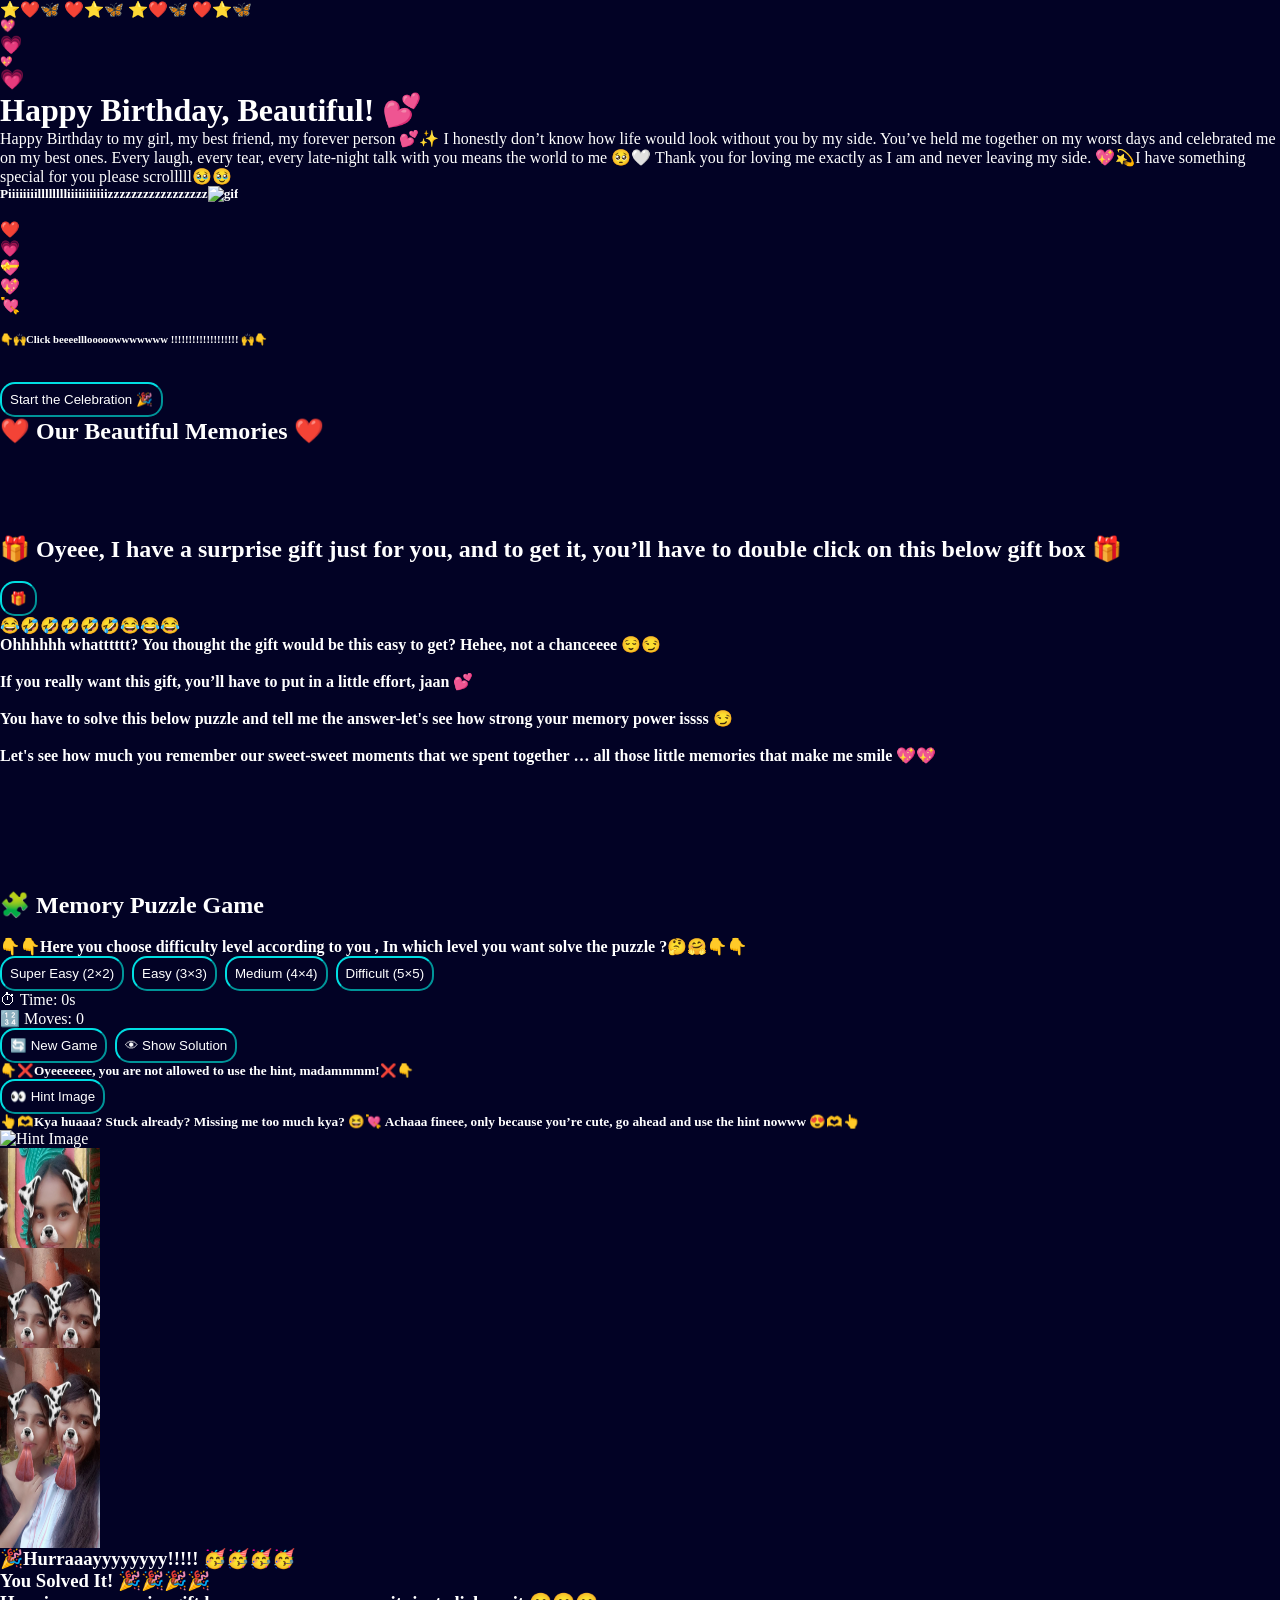
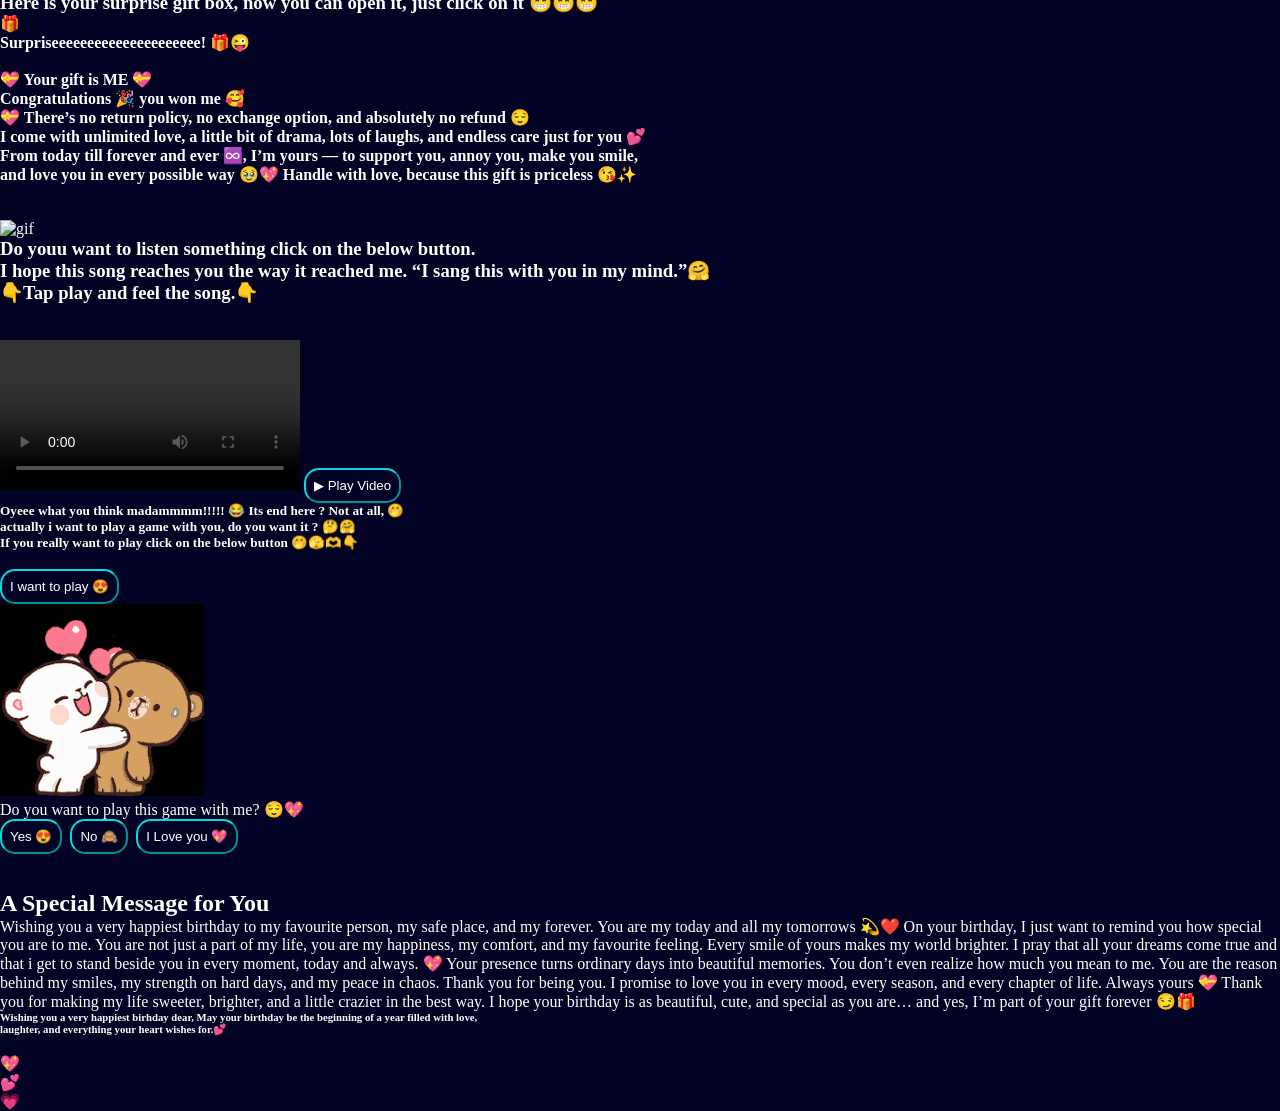
==== commit 8b52510d: "Update index.html" ====
--- a/index.html
+++ b/index.html
@@ -4,7 +4,7 @@
     <meta charset="UTF-8">
     <meta name="viewport" content="width=device-width, initial-scale=1.0">
     <title>Happy Birthday My Pasandida Girl </title>
-    <link rel = "stylesheet" href="styles.css">
+    <link rel = "stylesheet" href="style.css">
     <link href="https://fonts.googleapis.com/css2?family=Great+Vibes&family=Poppins:wght@300;400;600&family=Pacifico&display=swap" rel="stylesheet">
 </head>
 <body>
@@ -206,3 +206,4 @@
 
 </body>
 </html>
+
--- a/style.css
+++ b/style.css
@@ -0,0 +1,364 @@
+*{
+    margin: 0%;
+    padding: 0%;
+}
+html,body{
+    height: 100%;
+    width: 100%;
+}
+body{
+    color: white;
+    background-color: rgb(2, 2, 37);
+}
+header {
+  padding: 1rem;
+  text-align: center;
+}
+
+#logo {
+  margin: 0;
+}
+
+#logo{
+    margin-left: 10px;
+    margin-top: 15px;
+    color: rgba(255, 255, 255, 0.921);
+}
+header p{
+    margin-top: 5px;
+    margin-left: 3px;
+    color: aliceblue;
+}
+header h1 span{
+    color: rgba(0, 255, 255, 0.847);
+}
+.filters {
+  display: flex;
+  justify-content: center;
+  flex-wrap: wrap;
+  gap: 10px;
+  margin: 20px 0;
+}
+/* 
+.filters{
+    display: flex;
+    justify-content:flex-end;
+    flex-wrap: wrap;
+    gap: 8px;
+    margin-top: 15px;
+} */
+
+ .filters button.active{
+    background-color: rgba(0, 255, 255, 0.847);
+    color: black;
+}
+
+button{
+    padding: 8px;
+    border-color: rgba(0, 255, 255, 0.871);
+    border-radius: 15px;
+    background-color: transparent;
+    color: white;
+    margin-right: 4px;
+}
+button:hover{
+    background-color: rgba(0, 255, 255, 0.847);
+    color: black;
+}
+.Search-box {
+  display: flex;
+  justify-content: center;
+  position: relative;
+  margin: 20px auto;
+  width: 100%;
+}
+
+#searchinput {
+  width: 90%;
+  max-width: 550px;
+  height: 30px;
+  padding: 0 40px 0 15px;
+  border-radius: 20px;
+  border: none;
+  outline: none;
+}
+
+/* #searchinput{
+    margin-left: 150px;
+    height: 22px;
+    width: 550px;
+    border-radius: 20px;
+} */
+ .clearicon {
+  position: absolute;
+  right: calc(50% - 295px);
+  top: 50%;
+  transform: translateY(-50%);
+  cursor: pointer;
+  color: black;
+}
+
+/* .clearicon{
+    margin-left: -20px;
+    position: absolute;
+    margin-top: 3px;
+    font-size: small;
+    color: black;
+    background-color: transparent;
+    cursor: pointer;
+} */
+ .gallery {
+  display: grid;
+  grid-template-columns: repeat(auto-fit, minmax(180px, 1fr));
+  gap: 1.5rem;
+  padding: 1.5rem;
+}
+
+/* .gallery {
+    display: grid;
+    grid-template-columns: repeat(auto-fill, minmax(240px, 1fr));
+    gap: 2.5rem;
+} */
+
+.card {
+    background: var(--card);
+    border-radius: 1rem;
+    overflow: hidden;
+    cursor: pointer;
+    position: relative;
+    box-shadow: 0 10px 25px rgba(0,0,0,0.35);
+    transition: transform 0.3s ease, box-shadow 0.3s ease;
+}
+
+.card:hover {
+    transform: translateY(-10px) scale(1.02);
+    box-shadow: 0 20px 45px rgba(0,0,0,0.45);
+}
+.card img{
+    object-fit: cover;
+    height: 100%;
+    width: 100%;
+    aspect-ratio: 4 / 3;
+    transition: transform 0.4s ease, filter 0.4s ease;
+}
+.card:hover img {
+    transform: scale(1.08);
+    filter: brightness(1.1);
+}
+
+.card.hidden {
+    display: none;
+}
+    .lightbox {
+      position: fixed;
+      inset: 0;
+      background: rgba(2,6,23,0.92);
+      display: none;
+      align-items: center;
+      justify-content: center;
+      z-index: 1000;
+    }
+
+    .lightbox.active {
+      display: flex;
+    }
+
+    .lightbox img {
+      max-width: 90vw;
+      max-height: 85vh;
+      border-radius: 1rem;
+      box-shadow: 0 30px 70px rgba(0,0,0,0.6);
+      transition: transform 0.3s ease;
+    }
+.lightbox button {
+  font-size: 2rem;
+}
+
+@media (max-width: 480px) {
+  .prev { left: 1rem; }
+  .next { right: 1rem; }
+  .close { top: 1rem; right: 1rem; }
+}
+
+     .lightbox button {
+      position: absolute;
+      background: none;
+      border: none;
+      color: var(--text);
+      font-size: 2.5rem;
+      cursor: pointer;
+      padding: 0.5rem 1rem;
+      user-select: none;
+    }
+
+    .close { top: 1.5rem; right: 2rem; }
+    .prev { left: 2rem; }
+    .next { right: 2rem; }
+
+
+    .site-footer {
+  background: #020617;
+  border-top: 1px solid rgba(34, 211, 238, 0.2);
+  margin-top: 4rem;
+  color: var(--text);
+}
+
+.footer-container {
+  max-width: 1400px;
+  margin: auto;
+  padding: 3rem 2rem;
+  display: grid;
+  grid-template-columns: repeat(auto-fit, minmax(220px, 1fr));
+  gap: 2rem;
+}
+
+.footer-section h3,
+.footer-section h4 {
+  color:rgba(0, 255, 255, 0.972);
+  margin-bottom: 1rem;
+}
+
+.footer-section p {
+  color:rgba(240, 248, 255, 0.751);
+  line-height: 1.6;
+}
+
+.footer-section ul {
+  list-style: none;
+}
+
+.footer-section ul li {
+  margin-bottom: 0.6rem;
+}
+
+.footer-section ul a {
+  text-decoration: none;
+  color: white;
+  position: relative;
+  transition: color 0.3s;
+}
+
+.footer-section ul a::after {
+  content: "";
+  position: absolute;
+  left: 0;
+  bottom: -4px;
+  width: 0;
+  height: 2px;
+  background: rgba(0, 255, 255, 0.972) ;
+  transition: width 0.3s ease;
+}
+
+.footer-section ul a:hover {
+  color: rgba(0, 255, 255, 0.972);
+}
+
+.footer-section ul a:hover::after {
+  width: 100%;
+}
+
+/* Social Icons */
+.social-icons {
+  display: flex;
+  gap: 1rem;
+}
+@media (max-width: 768px) {
+  .footer-container {
+    text-align: center;
+  }
+
+  .social-icons {
+    justify-content: center;
+  }
+}
+
+
+.social-icons a {
+  width: 42px;
+  height: 42px;
+  border-radius: 50%;
+  background: rgba(4, 245, 245, 0.064);
+  display: grid;
+  place-items: center;
+  color:rgba(0, 255, 255, 0.972) ;
+  font-size: 1.2rem;
+  transition: transform 0.3s, background 0.3s;
+}
+
+.social-icons a:hover {
+  background: rgba(0, 255, 255, 0.972);
+  color: #020617;
+  transform: translateY(-4px) scale(1.05);
+}
+
+/* Bottom bar */
+.footer-bottom {
+  text-align: center;
+  padding: 1rem;
+  font-size: 0.85rem;
+  color: var(--muted);
+  border-top: 1px solid rgba(255, 255, 255, 0.05);
+}
+
+/* Responsive tweaks */
+@media (max-width: 640px) {
+  .footer-container {
+    text-align: center;
+  }
+
+  .social-icons {
+    justify-content: center;
+  }
+}
+
+
+    @media (max-width: 640px) {
+      main { padding: 1.25rem; }
+      header h1 { font-size: 1.3rem; }
+      .prev, .next { font-size: 2rem; }
+    }
+  /* MOBILE */
+@media (max-width: 480px) {
+  button {
+    padding: 6px 10px;
+    font-size: 0.85rem;
+  }
+}
+
+/* TABLET */
+@media (max-width: 768px) {
+  header h1 {
+    font-size: 1.4rem;
+  }
+}
+
+/* LARGE SCREENS */
+@media (min-width: 1400px) {
+  .gallery {
+    max-width: 1400px;
+    margin: auto;
+  }
+}
+
+.download-btn {
+  position: absolute;
+  top: 2rem;
+  left: 7rem;
+  padding: 8px 14px;
+  border-radius: 20px;
+  background: rgba(3, 106, 106, 0.9);
+  color: white;
+  font-size: 0.9rem;
+  text-decoration: none;
+  font-weight: 600;
+  transition: transform 0.2s, background 0.2s;
+  border-color: #020617;
+  border-style: solid;
+  box-shadow: 0px 0px 10px white;
+}
+
+.download-btn:hover {
+  color: #020617;
+  background: rgba(0, 255, 255, 1);
+  transform: scale(1.05);
+}
